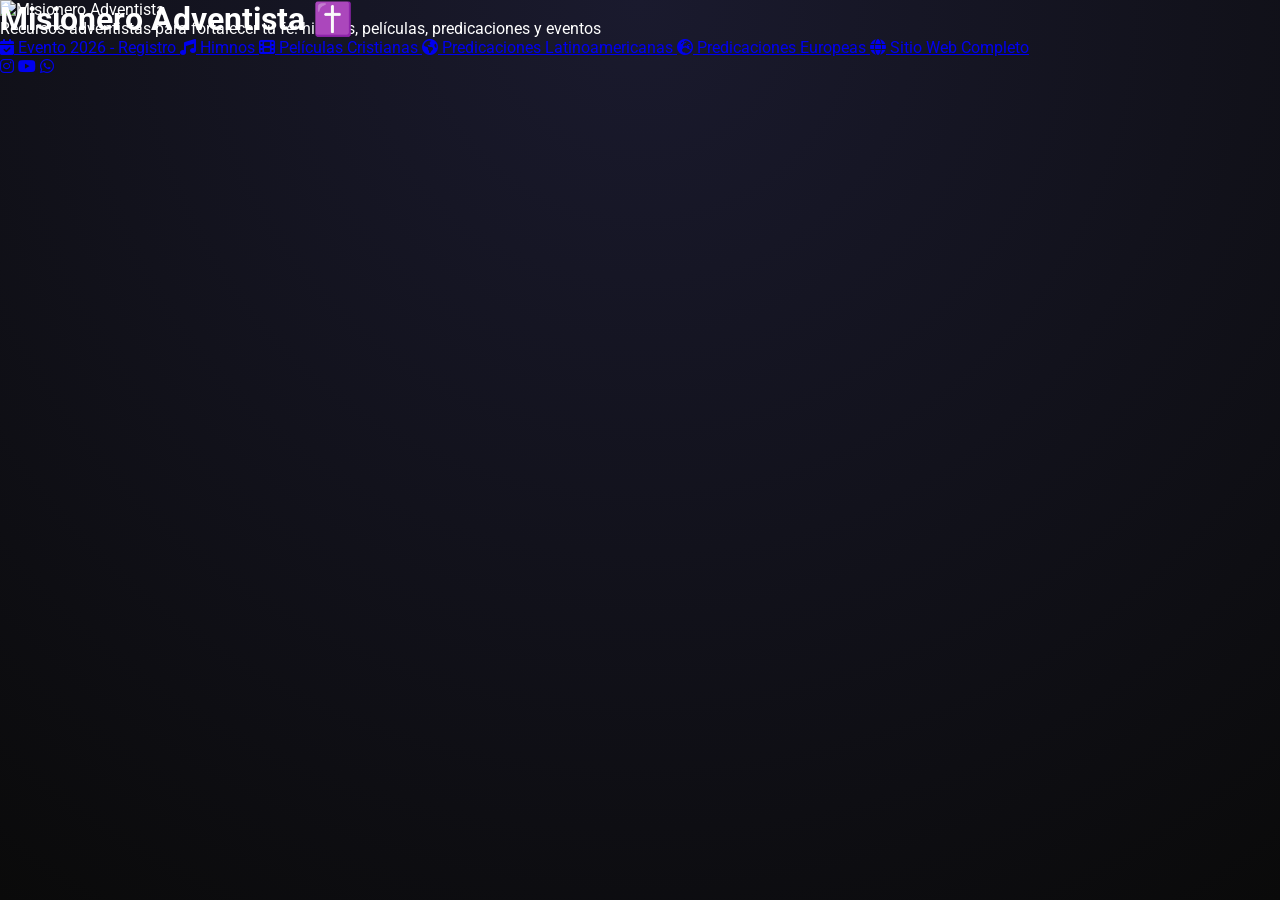
==== linktree.html @ f48b4383 "Actualizo sitio con cambios de hoy" ====
<!DOCTYPE html>
<html lang="es">
<head>
    <meta charset="UTF-8">
    <meta name="viewport" content="width=device-width, initial-scale=1.0">
    <title>Misionero Adventista - Linktree</title>
    <link href="https://fonts.googleapis.com/css2?family=Roboto:wght@300;400;500;700&display=swap" rel="stylesheet">
    <link rel="stylesheet" href="css/style.css">
    <!-- Font Awesome for icons -->
    <link rel="stylesheet" href="https://cdnjs.cloudflare.com/ajax/libs/font-awesome/6.4.0/css/all.min.css">
</head>
<body>
    <div class="container">
        <header class="header">
            <h1>Misionero Adventista ✝️</h1>
        </header>
        
        <section class="profile">
            <img src="https://images.unsplash.com/photo-1504052434569-70ad5836ab65?ixlib=rb-4.0.3&auto=format&fit=crop&w=300&q=80" alt="Misionero Adventista" class="profile-img">
            <p class="bio">Recursos adventistas para fortalecer tu fe: himnos, películas, predicaciones y eventos</p>
        </section>

        <main class="links-container">
            <a href="#evento2026" class="link-card highlight">
                <i class="fa-solid fa-calendar-check"></i>
                <span>Evento 2026 - Registro</span>
            </a>
            
            <a href="#himnos" class="link-card">
                <i class="fa-solid fa-music"></i>
                <span>Himnos</span>
            </a>
            
            <a href="#peliculas" class="link-card">
                <i class="fa-solid fa-film"></i>
                <span>Películas Cristianas</span>
            </a>
            
            <a href="#predicaciones-latino" class="link-card">
                <i class="fa-solid fa-earth-americas"></i>
                <span>Predicaciones Latinoamericanas</span>
            </a>
            
            <a href="#predicaciones-europeo" class="link-card">
                <i class="fa-solid fa-earth-europe"></i>
                <span>Predicaciones Europeas</span>
            </a>

            <a href="https://controlvilleda-star.github.io" class="link-card flag">
                <i class="fa-solid fa-globe"></i>
                <span>Sitio Web Completo</span>
            </a>

            <div class="social-links">
                <a href="#instagram" class="social-icon" aria-label="Instagram"><i class="fa-brands fa-instagram"></i></a>
                <a href="#youtube" class="social-icon" aria-label="YouTube"><i class="fa-brands fa-youtube"></i></a>
                <a href="#whatsapp" class="social-icon" aria-label="WhatsApp"><i class="fa-brands fa-whatsapp"></i></a>
            </div>
        </main>
    </div>

    <script src="js/script.js"></script>
</body>
</html>
---- css/style.css ----
/* css/style.css */
:root {
    --bg-dark: #0a0a0a;
    --bg-darker: #050505;
    --accent-gold: #d4af77;
    --glass-bg: rgba(10, 10, 10, 0.25);
    --glass-bg-alt: rgba(255, 255, 255, 0.09);
    --glass-border: rgba(255, 255, 255, 0.18);
    --text-main: #ffffff;
    --text-muted: #cccccc;
    --font-title: 'Playfair Display', serif;
    --font-body: 'Roboto', sans-serif;
}

* {
    margin: 0;
    padding: 0;
    box-sizing: border-box;
}

body {
    background-color: var(--bg-dark);
    color: var(--text-main);
    font-family: var(--font-body);
    overflow-x: hidden;
    position: relative;
    /* Soft glowing effect for a spiritual background */
    background: radial-gradient(circle at top center, #1a1a2e 0%, var(--bg-dark) 100%);
    min-height: 100vh;
}

/* Background video or dim */
#bg-video {
    position: fixed;
    top: 0;
    left: 0;
    width: 100vw;
    height: 100vh;
    object-fit: cover;
    z-index: -2;
    opacity: 0.3;
}

/* Base Glassmorphism utility */
.glass {
    background: var(--glass-bg);
    backdrop-filter: blur(16px);
    -webkit-backdrop-filter: blur(16px);
    border: 1px solid var(--glass-border);
    box-shadow: 0 8px 32px 0 rgba(0, 0, 0, 0.37);
}

.glass-alt {
    background: var(--glass-bg-alt);
    backdrop-filter: blur(16px);
    -webkit-backdrop-filter: blur(16px);
    border: 1px solid var(--glass-border);
}

/* Header Fijo Glass */
.header {
    position: fixed;
    top: 0;
    width: 100%;
    z-index: 1000;
    transition: all 0.3s ease;
}

.header.scrolled {
    background: rgba(5, 5, 5, 0.85);
    box-shadow: 0 4px 30px rgba(0, 0, 0, 0.5);
    border-bottom: 1px solid rgba(255, 255, 255, 0.1);
}

.header-content {
    display: flex;
    justify-content: space-between;
    align-items: center;
    padding: 1rem 5%;
    max-width: 1200px;
    margin: auto;
}

.logo {
    font-family: var(--font-title);
    font-size: 1.5rem;
    font-weight: 700;
    color: var(--accent-gold);
    text-decoration: none;
    letter-spacing: 1px;
    text-transform: uppercase;
}

.nav {
    display: flex;
    align-items: center;
}

.mobile-menu-btn {
    display: none;
    background: none;
    border: none;
    color: var(--text-main);
    font-size: 2rem;
    cursor: pointer;
}

.nav-links {
    display: flex;
    list-style: none;
    gap: 2rem;
}

.nav-links a {
    text-decoration: none;
    color: var(--text-main);
    font-weight: 500;
    font-size: 0.95rem;
    transition: color 0.3s, text-shadow 0.3s;
    position: relative;
    letter-spacing: 0.5px;
}

.nav-links a:hover {
    color: var(--accent-gold);
    text-shadow: 0 0 8px rgba(212, 175, 119, 0.5);
}

/* Hero Section */
.hero {
    position: relative;
    height: 100vh;
    display: flex;
    align-items: center;
    justify-content: center;
    text-align: center;
    padding: 0 20px;
}

.hero-bg {
    position: absolute;
    top: 0;
    left: 0;
    width: 100%;
    height: 100%;
    background-size: cover;
    background-position: center;
    z-index: -1;
}

/* Overlay to ensure text readability */
.hero-overlay {
    position: absolute;
    top: 0;
    left: 0;
    width: 100%;
    height: 100%;
    background: linear-gradient(to bottom, rgba(10,10,10,0.3) 0%, rgba(10,10,10,0.9) 100%);
    z-index: 0;
}

.hero-content {
    z-index: 1;
    max-width: 800px;
    padding: 4rem;
    border-radius: 20px;
    animation: fadeIn 1.5s ease-out;
}

.hero-title {
    font-family: var(--font-title);
    font-size: 3.5rem;
    font-weight: 900;
    color: var(--accent-gold);
    margin-bottom: 1.5rem;
    text-shadow: 0 4px 15px rgba(0,0,0,0.5);
    line-height: 1.2;
}

.hero-subtitle {
    margin-bottom: 2.5rem;
    font-size: 1.2rem;
    color: #eee;
    font-weight: 300;
}

.btn-primary {
    display: inline-block;
    padding: 1rem 2.5rem;
    font-size: 1.1rem;
    font-weight: bold;
    color: var(--text-main);
    text-decoration: none;
    border-radius: 30px;
    background: rgba(212, 175, 119, 0.2);
    border: 1px solid var(--accent-gold);
    backdrop-filter: blur(10px);
    transition: all 0.3s ease;
    text-transform: uppercase;
    letter-spacing: 1px;
}

.btn-primary:hover {
    background: var(--accent-gold);
    color: var(--bg-dark);
    box-shadow: 0 0 25px rgba(212, 175, 119, 0.7);
    transform: translateY(-3px);
}

/* Sections */
.section {
    padding: 6rem 5%;
    max-width: 1200px;
    margin: 0 auto;
}

.section-title {
    font-family: var(--font-title);
    font-size: 2.5rem;
    color: var(--text-main);
    text-align: center;
    margin-bottom: 3rem;
    position: relative;
    letter-spacing: 2px;
}

.section-title::after {
    content: '';
    display: block;
    width: 60px;
    height: 3px;
    background: var(--accent-gold);
    margin: 15px auto 0;
    border-radius: 2px;
}

/* Video Grid */
.video-grid {
    display: grid;
    grid-template-columns: repeat(auto-fit, minmax(280px, 1fr));
    gap: 2rem;
}

/* Video Card (Glassmorphism) */
.video-card {
    border-radius: 16px;
    padding: 1.5rem;
    display: flex;
    flex-direction: column;
    transition: all 0.4s ease;
}

.video-card:hover {
    transform: translateY(-8px) scale(1.04);
    box-shadow: 0 15px 35px rgba(0, 0, 0, 0.6), 0 0 25px rgba(212, 175, 119, 0.2);
    border-color: rgba(212, 175, 119, 0.4);
}

.iframe-container {
    position: relative;
    width: 100%;
    padding-bottom: 56.25%; /* 16:9 Aspect Ratio */
    border-radius: 12px;
    overflow: hidden;
    background: #000;
    box-shadow: 0 4px 10px rgba(0,0,0,0.3);
}

.iframe-container iframe {
    position: absolute;
    top: 0;
    left: 0;
    width: 100%;
    height: 100%;
    border: none;
}

.video-card h3 {
    margin-top: 1.5rem;
    font-family: var(--font-body);
    font-size: 1.15rem;
    font-weight: 500;
    color: var(--text-main);
    text-align: center;
    line-height:1.4;
}

/* Tabs */
.tabs {
    display: flex;
    justify-content: center;
    gap: 1.5rem;
    margin-bottom: 3rem;
    flex-wrap: wrap;
}

.tab-btn {
    padding: 0.8rem 2rem;
    background: rgba(255, 255, 255, 0.05);
    border: 1px solid var(--glass-border);
    border-radius: 30px;
    color: var(--text-main);
    font-weight: 500;
    cursor: pointer;
    font-family: var(--font-body);
    transition: all 0.3s ease;
    backdrop-filter: blur(10px);
    font-size: 1rem;
    letter-spacing: 1px;
}

.tab-btn:hover {
    background: rgba(255, 255, 255, 0.1);
    box-shadow: 0 0 15px rgba(255, 255, 255, 0.1);
}

.tab-btn.active {
    background: var(--accent-gold);
    color: var(--bg-dark);
    border-color: var(--accent-gold);
    box-shadow: 0 0 20px rgba(212, 175, 119, 0.4);
}

.tab-content {
    display: none;
    animation: fadeIn 0.5s ease;
}

.tab-content.active-content {
    display: block;
}

/* Footer */
.footer {
    text-align: center;
    padding: 3rem 2rem;
    border-top: 1px solid var(--glass-border);
    background: rgba(10, 10, 10, 0.8);
    backdrop-filter: blur(10px);
}

.footer p {
    color: var(--text-muted);
    font-size: 0.95rem;
}

/* Animations */
@keyframes fadeIn {
    from { opacity: 0; transform: translateY(15px); }
    to { opacity: 1; transform: translateY(0); }
}

/* Responsive */
@media (max-width: 768px) {
    .nav-links {
        display: none;
        flex-direction: column;
        position: absolute;
        top: 100%;
        left: 0;
        width: 100%;
        background: rgba(10, 10, 10, 0.95);
        backdrop-filter: blur(20px);
        padding: 2rem 0;
        text-align: center;
        border-bottom: 1px solid var(--glass-border);
        box-shadow: 0 10px 30px rgba(0,0,0,0.5);
    }
    
    .nav-links.active {
        display: flex;
    }

    .mobile-menu-btn {
        display: block;
    }

    .hero-title {
        font-size: 2.2rem;
    }
    
    .hero-content {
        padding: 2rem 1.5rem;
    }
    
    .section-title {
        font-size: 2rem;
    }
    
    .video-card {
        padding: 1rem;
    }
}
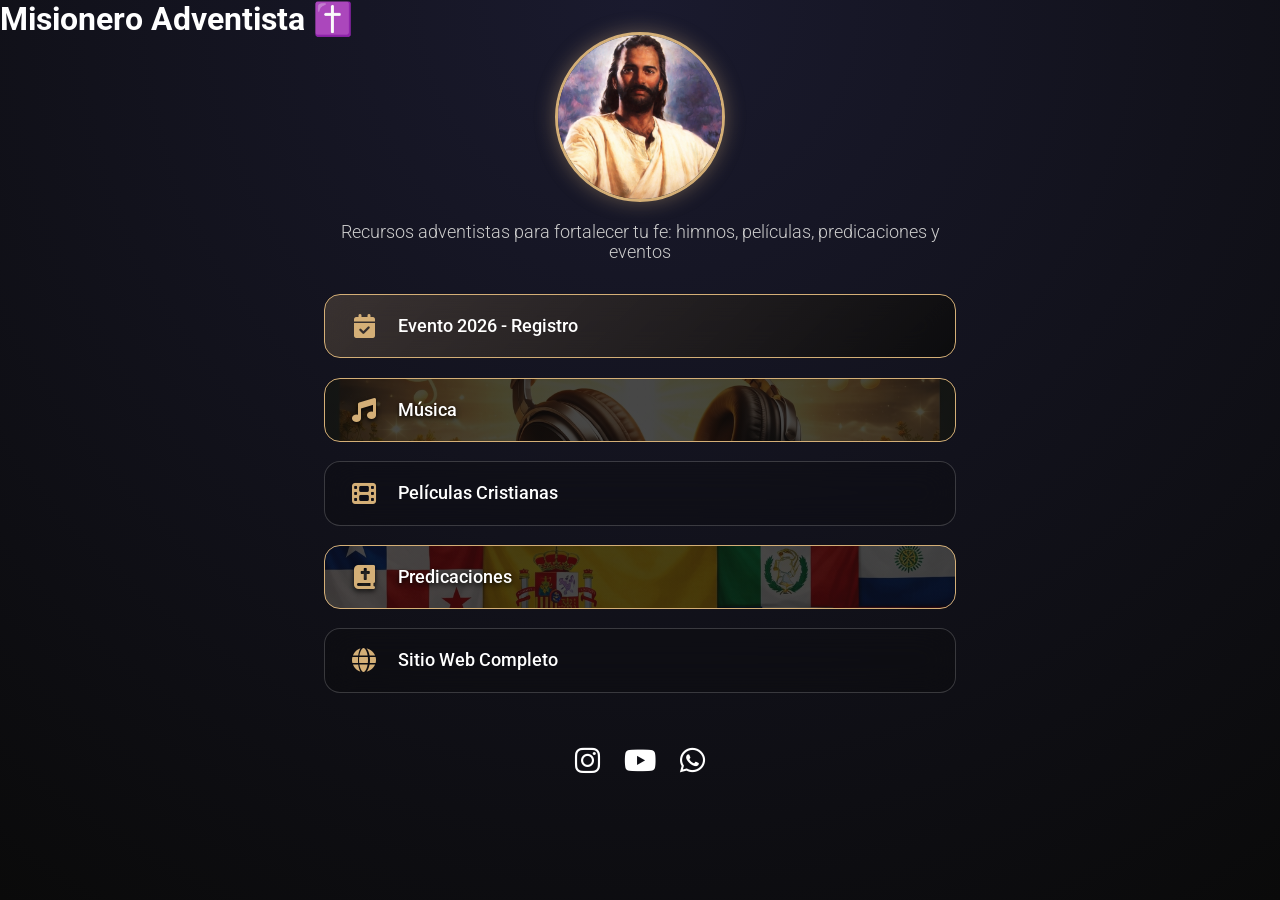
==== commit 841d971f: "tu mensaje aquí" ====
--- a/linktree.html
+++ b/linktree.html
@@ -16,45 +16,40 @@
         </header>
         
         <section class="profile">
-            <img src="https://images.unsplash.com/photo-1504052434569-70ad5836ab65?ixlib=rb-4.0.3&auto=format&fit=crop&w=300&q=80" alt="Misionero Adventista" class="profile-img">
+            <img src="images/jesus-nuevo.jpg" alt="Jesús" class="profile-img">
             <p class="bio">Recursos adventistas para fortalecer tu fe: himnos, películas, predicaciones y eventos</p>
         </section>
 
         <main class="links-container">
-            <a href="#evento2026" class="link-card highlight">
+            <a href="index.html#evento" class="link-card highlight">
                 <i class="fa-solid fa-calendar-check"></i>
                 <span>Evento 2026 - Registro</span>
             </a>
             
-            <a href="#himnos" class="link-card">
+            <a href="index.html#himnos" class="link-card musica-card">
                 <i class="fa-solid fa-music"></i>
-                <span>Himnos</span>
+                <span>Música</span>
             </a>
             
-            <a href="#peliculas" class="link-card">
+            <a href="index.html#peliculas" class="link-card">
                 <i class="fa-solid fa-film"></i>
                 <span>Películas Cristianas</span>
             </a>
             
-            <a href="#predicaciones-latino" class="link-card">
-                <i class="fa-solid fa-earth-americas"></i>
-                <span>Predicaciones Latinoamericanas</span>
-            </a>
-            
-            <a href="#predicaciones-europeo" class="link-card">
-                <i class="fa-solid fa-earth-europe"></i>
-                <span>Predicaciones Europeas</span>
+            <a href="index.html#predicaciones" class="link-card predicas-card">
+                <i class="fa-solid fa-bible"></i>
+                <span>Predicaciones</span>
             </a>
 
-            <a href="https://controlvilleda-star.github.io" class="link-card flag">
+            <a href="index.html" class="link-card flag">
                 <i class="fa-solid fa-globe"></i>
                 <span>Sitio Web Completo</span>
             </a>
 
             <div class="social-links">
-                <a href="#instagram" class="social-icon" aria-label="Instagram"><i class="fa-brands fa-instagram"></i></a>
-                <a href="#youtube" class="social-icon" aria-label="YouTube"><i class="fa-brands fa-youtube"></i></a>
-                <a href="#whatsapp" class="social-icon" aria-label="WhatsApp"><i class="fa-brands fa-whatsapp"></i></a>
+                <a href="#" class="social-icon" aria-label="Instagram"><i class="fa-brands fa-instagram"></i></a>
+                <a href="#" class="social-icon" aria-label="YouTube"><i class="fa-brands fa-youtube"></i></a>
+                <a href="https://wa.me/34606253016?text=quiero%20saber%20mas%20de%20Cristo" target="_blank" class="social-icon" aria-label="WhatsApp"><i class="fa-brands fa-whatsapp"></i></a>
             </div>
         </main>
     </div>
--- a/css/style.css
+++ b/css/style.css
@@ -237,7 +237,7 @@
 /* Video Grid */
 .video-grid {
     display: grid;
-    grid-template-columns: repeat(auto-fit, minmax(280px, 1fr));
+    grid-template-columns: repeat(auto-fit, minmax(336px, 1fr));
     gap: 2rem;
 }
 
@@ -390,4 +390,150 @@
     .video-card {
         padding: 1rem;
     }
+}
+
+/* =========================================
+   Linktree Styles
+========================================= */
+
+.container {
+    max-width: 680px;
+    margin: 0 auto;
+    padding: 2rem 1.5rem;
+    display: flex;
+    flex-direction: column;
+    align-items: center;
+}
+
+.profile {
+    text-align: center;
+    margin-bottom: 2rem;
+    animation: fadeIn 1s ease-out;
+}
+
+.profile-img {
+    width: 170px;
+    height: 170px;
+    border-radius: 50%;
+    object-fit: cover;
+    border: 3px solid var(--accent-gold);
+    box-shadow: 0 0 20px rgba(212, 175, 119, 0.4);
+    margin-bottom: 1rem;
+}
+
+.bio {
+    font-size: 1.1rem;
+    color: var(--text-muted);
+    font-weight: 300;
+}
+
+.links-container {
+    display: flex;
+    flex-direction: column;
+    gap: 1.2rem;
+    width: 100%;
+}
+
+.link-card {
+    display: flex;
+    align-items: center;
+    padding: 1.2rem 1.5rem;
+    background: var(--glass-bg);
+    border: 1px solid var(--glass-border);
+    backdrop-filter: blur(16px);
+    border-radius: 16px;
+    color: var(--text-main);
+    text-decoration: none;
+    font-size: 1.1rem;
+    font-weight: 500;
+    transition: all 0.3s ease;
+    animation: fadeIn 1s ease-out forwards;
+    opacity: 0;
+}
+
+.links-container .link-card:nth-child(1) { animation-delay: 0.1s; }
+.links-container .link-card:nth-child(2) { animation-delay: 0.2s; }
+.links-container .link-card:nth-child(3) { animation-delay: 0.3s; }
+.links-container .link-card:nth-child(4) { animation-delay: 0.4s; }
+.links-container .link-card:nth-child(5) { animation-delay: 0.5s; }
+
+.link-card i {
+    font-size: 1.5rem;
+    color: var(--accent-gold);
+    width: 30px;
+    text-align: center;
+    margin-right: 1.2rem;
+}
+
+.link-card:hover {
+    transform: translateY(-4px) scale(1.02);
+    background: rgba(255, 255, 255, 0.08);
+    box-shadow: 0 10px 25px rgba(0, 0, 0, 0.4);
+    border-color: rgba(212, 175, 119, 0.4);
+}
+
+.link-card.highlight {
+    background: linear-gradient(135deg, rgba(212, 175, 119, 0.2), rgba(10, 10, 10, 0.8));
+    border-color: var(--accent-gold);
+}
+
+/* Predicas Button Background */
+.predicas-card {
+    position: relative;
+    background-image: linear-gradient(rgba(10, 10, 10, 0.75), rgba(10, 10, 10, 0.75)), url('../images/flags.jpg');
+    background-size: cover;
+    background-position: center;
+    border-color: var(--accent-gold) !important;
+    overflow: hidden;
+}
+
+.predicas-card:hover {
+    background-image: linear-gradient(rgba(10, 10, 10, 0.4), rgba(10, 10, 10, 0.4)), url('../images/flags.jpg');
+    box-shadow: 0 10px 30px rgba(212, 175, 119, 0.3);
+}
+
+.predicas-card span, .predicas-card i {
+    position: relative;
+    z-index: 2;
+    text-shadow: 0 2px 5px rgba(0,0,0,0.9);
+}
+
+/* Musica Button Background */
+.musica-card {
+    position: relative;
+    background-image: linear-gradient(rgba(10, 10, 10, 0.75), rgba(10, 10, 10, 0.75)), url('../images/musica.jpg');
+    background-size: cover;
+    background-position: center;
+    border-color: var(--accent-gold) !important;
+    overflow: hidden;
+}
+
+.musica-card:hover {
+    background-image: linear-gradient(rgba(10, 10, 10, 0.4), rgba(10, 10, 10, 0.4)), url('../images/musica.jpg');
+    box-shadow: 0 10px 30px rgba(212, 175, 119, 0.3);
+}
+
+.musica-card span, .musica-card i {
+    position: relative;
+    z-index: 2;
+    text-shadow: 0 2px 5px rgba(0,0,0,0.9);
+}
+
+.social-links {
+    display: flex;
+    justify-content: center;
+    gap: 1.5rem;
+    margin-top: 2rem;
+}
+
+.social-icon {
+    font-size: 1.8rem;
+    color: var(--text-main);
+    transition: all 0.3s ease;
+}
+
+.social-icon:hover {
+    color: var(--accent-gold);
+    transform: scale(1.2);
+    text-shadow: 0 0 15px rgba(212, 175, 119, 0.5);
 }
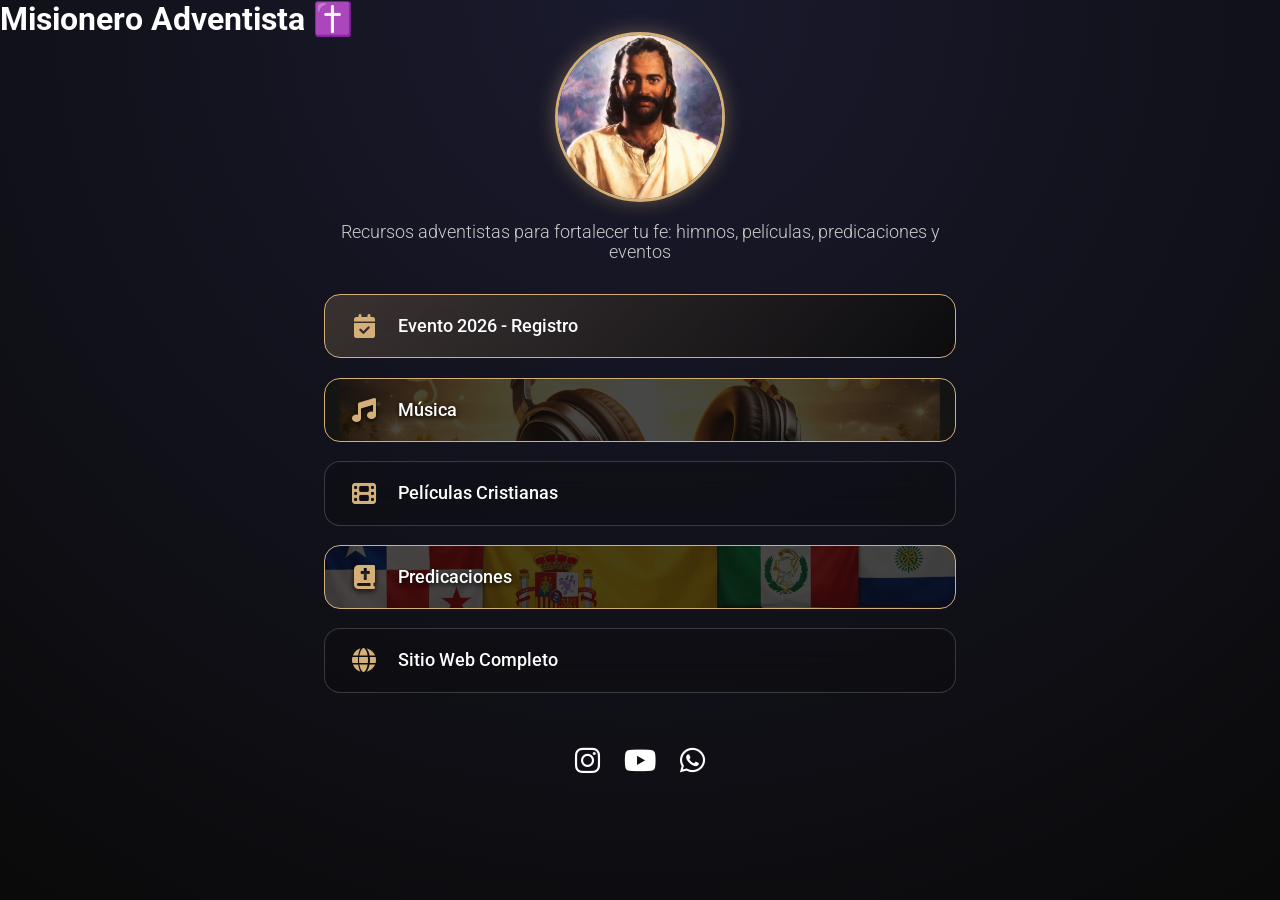
==== commit a21eb4c9: "tu mensaje aquí" ====
--- a/linktree.html
+++ b/linktree.html
@@ -54,6 +54,5 @@
         </main>
     </div>
 
-    <script src="js/script.js"></script>
 </body>
 </html>
